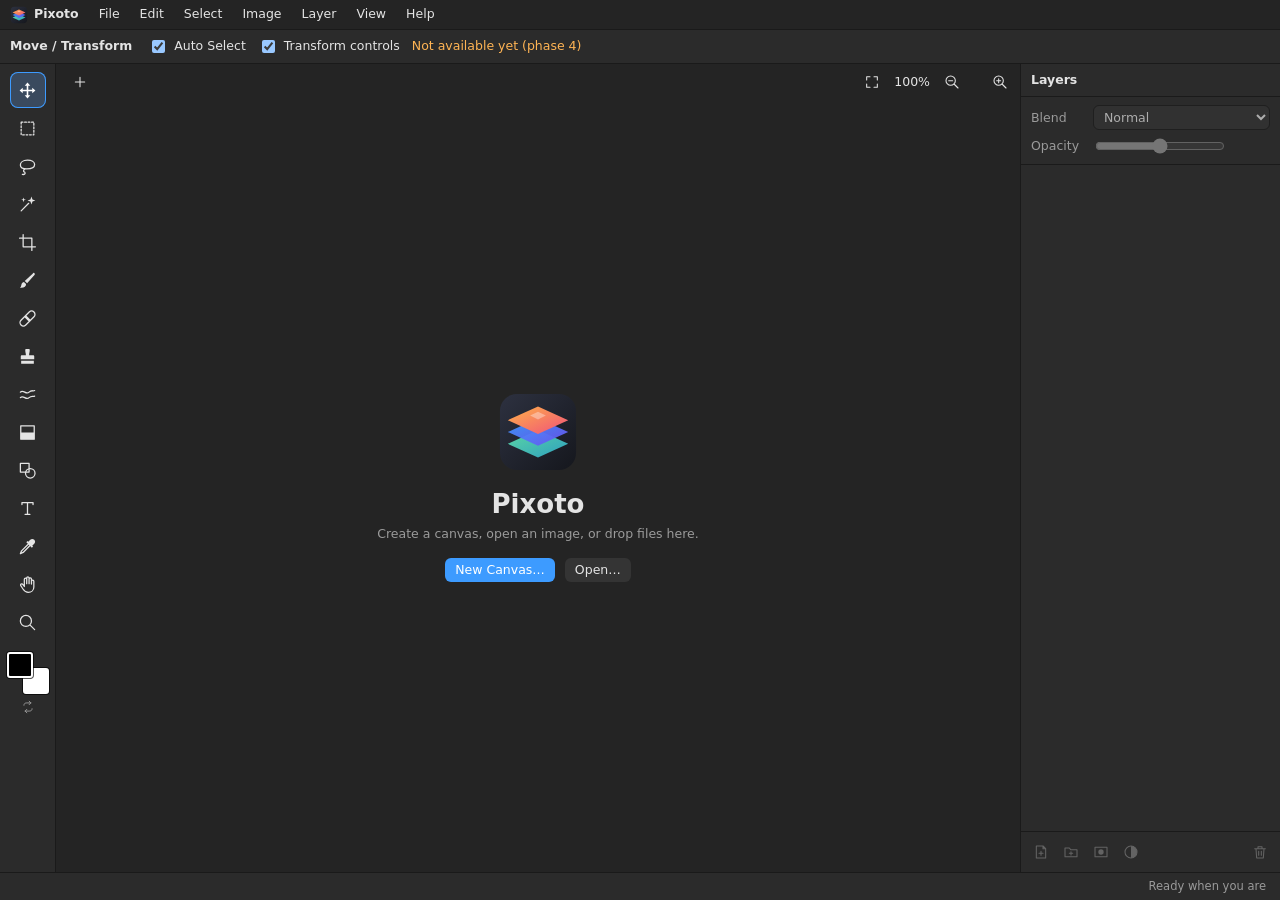
==== app/index.html @ 797c1250 "phase 1" ====
<!doctype html>
<html lang="en">
<head>
<meta charset="utf-8">
<meta name="viewport" content="width=device-width, initial-scale=1, viewport-fit=cover, user-scalable=no">
<title>Pixoto</title>
<meta name="theme-color" content="#242424">
<link rel="manifest" href="manifest.webmanifest">
<link rel="icon" href="assets/icon.svg" type="image/svg+xml">
<link rel="apple-touch-icon" href="assets/icon.svg">
<link rel="stylesheet" href="css/app.css">
</head>
<body>
<div id="app">
  <div id="menubar"><div class="brand"><img src="assets/icon.svg" alt="">Pixoto</div></div>
  <div id="options"></div>
  <div id="main">
    <div id="toolbar" role="toolbar" aria-label="Tools"></div>
    <div id="center">
      <div id="tabs"></div>
      <div id="viewport">
        <canvas id="view"></canvas>
        <div id="welcome">
          <div>
            <img src="assets/icon.svg" alt="">
            <h1>Pixoto</h1>
            <p>Create a canvas, open an image, or drop files here.</p>
            <div class="row">
              <button class="btn accent" id="w-new">New Canvas…</button>
              <button class="btn" id="w-open">Open…</button>
            </div>
          </div>
        </div>
        <div id="dropmask" hidden>Drop images to open</div>
      </div>
    </div>
    <div id="side"></div>
  </div>
  <div id="status"><span id="st-zoom"></span><span id="st-size"></span><span class="pos" id="st-pos"></span><span class="hint" id="st-hint">Ready when you are</span></div>
</div>
<input type="file" id="file" accept="image/*" multiple hidden>
<script type="module" src="app.js"></script>
</body>
</html>
---- app/css/app.css ----
:root {
  --window: #242424; --panel: #2b2b2b; --raised: #343434; --divider: #1a1a1a;
  --fg: #e4e4e4; --secondary: #9a9a9a; --accent: #3d9bff; --selected: #3a4a5e; --hover: #3a3a3a;
  --warn: #ffb454; --radius: 6px; --bar: 28px; --tool: 36px;
  font: 12.5px/1.3 system-ui, -apple-system, "Segoe UI", Roboto, sans-serif;
  color-scheme: dark;
}
* { box-sizing: border-box; }
html, body { margin: 0; height: 100%; overflow: hidden; background: var(--window); color: var(--fg); -webkit-user-select: none; user-select: none; overscroll-behavior: none; }
button, input, select { font: inherit; color: inherit; }
button { background: none; border: 0; cursor: pointer; }
svg.ic { width: 18px; height: 18px; flex: none; pointer-events: none; }
[hidden] { display: none !important; }

#app { display: grid; grid-template-rows: auto auto 1fr var(--bar); height: 100%; height: 100dvh; }
#menubar { display: flex; align-items: center; background: var(--window); border-bottom: 1px solid var(--divider); padding: 0 4px; min-height: 30px; position: relative; z-index: 30; overflow-x: auto; scrollbar-width: none; }
#menubar .top { padding: 6px 10px; border-radius: 5px; white-space: nowrap; }
#menubar .top:hover, #menubar .top.open { background: var(--hover); }
#menubar .brand { display: flex; align-items: center; gap: 6px; padding: 0 10px 0 6px; font-weight: 600; }
#menubar .brand img { width: 18px; height: 18px; }
#menubar .spacer { flex: 1; }
.menu { position: fixed; z-index: 100; min-width: 230px; max-height: 80vh; overflow: auto; background: var(--raised); border: 1px solid var(--divider); border-radius: 8px; padding: 4px; box-shadow: 0 8px 28px #0008; }
.menu .item { display: flex; gap: 20px; align-items: center; padding: 5px 10px; border-radius: 5px; cursor: default; white-space: nowrap; }
.menu .item .key { margin-left: auto; color: var(--secondary); font-size: 11.5px; }
.menu .item:hover:not(.disabled) { background: var(--selected); }
.menu .item.disabled { opacity: .4; }
.menu .item .tick { width: 14px; }
.menu hr { border: 0; border-top: 1px solid var(--divider); margin: 4px 2px; }

#options { display: flex; align-items: center; gap: 12px; min-height: 34px; padding: 3px 10px; background: var(--panel); border-bottom: 1px solid var(--divider); overflow-x: auto; scrollbar-width: none; white-space: nowrap; }
#options .opt { display: flex; align-items: center; gap: 6px; }
#options label { color: var(--secondary); }
#options .tname { font-weight: 600; margin-right: 4px; }
#options input[type=range] { width: 110px; accent-color: var(--accent); }
#options .val { width: 3.2em; text-align: right; font-variant-numeric: tabular-nums; }
.btn { background: var(--raised); border-radius: var(--radius); padding: 4px 10px; min-height: 24px; }
.btn:hover { background: var(--hover); }
.btn.accent { background: var(--accent); color: #fff; }
.btn:disabled { opacity: .4; pointer-events: none; }
select, input[type=text], input[type=number] { background: var(--raised); border: 1px solid var(--divider); border-radius: var(--radius); padding: 3px 6px; min-height: 24px; }

#main { display: grid; grid-template-columns: 56px 1fr 260px; min-height: 0; }
#toolbar { background: var(--panel); border-right: 1px solid var(--divider); display: flex; flex-direction: column; align-items: center; gap: 2px; padding: 8px 0; overflow-y: auto; scrollbar-width: none; }
.toolbtn { width: var(--tool); height: var(--tool); border-radius: 8px; display: grid; place-items: center; color: var(--fg); }
.toolbtn svg.ic { width: 19px; height: 19px; }
.toolbtn:hover { background: var(--hover); }
.toolbtn.on { background: var(--selected); color: #fff; box-shadow: inset 0 0 0 1px var(--accent); }
.swatches { position: relative; width: 42px; height: 42px; margin-top: 10px; flex: none; }
.sw { position: absolute; width: 26px; height: 26px; border: 2px solid #fff; border-radius: 3px; box-shadow: 0 0 0 1px #000a; cursor: pointer; padding: 0; }
.sw.bg { right: 0; bottom: 0; } .sw.fg { left: 0; top: 0; z-index: 1; }
#swap { width: 28px; height: 22px; display: grid; place-items: center; color: var(--secondary); }
#swap svg.ic { width: 14px; height: 14px; }

#center { display: grid; grid-template-rows: auto 1fr; min-width: 0; min-height: 0; position: relative; }
#tabs { display: flex; align-items: center; background: var(--window); padding: 4px 6px; gap: 4px; min-height: 34px; }
#tablist { display: flex; gap: 4px; overflow-x: auto; scrollbar-width: none; flex: 0 1 auto; min-width: 0; }
.tab { display: flex; align-items: center; gap: 6px; padding: 5px 8px 5px 12px; background: var(--panel); border-radius: 7px; white-space: nowrap; cursor: pointer; max-width: 200px; }
.tab.on { background: var(--raised); box-shadow: inset 0 -2px 0 var(--accent); }
.tab .name { overflow: hidden; text-overflow: ellipsis; }
.tab .dot { width: 7px; height: 7px; border-radius: 50%; background: var(--accent); }
.tab .x { width: 18px; height: 18px; display: grid; place-items: center; border-radius: 4px; color: var(--secondary); }
.tab .x:hover { background: var(--hover); color: var(--fg); }
.tab .x svg.ic { width: 12px; height: 12px; }
#tabs .grow { flex: 1; }
.iconbtn { min-width: 28px; height: 28px; padding: 0 6px; border-radius: 6px; display: grid; place-items: center; color: var(--fg); }
.iconbtn:hover { background: var(--hover); }
.iconbtn svg.ic { width: 16px; height: 16px; }
.zoomctl { display: flex; align-items: center; gap: 2px; }
.zoomctl .txt { font-size: 11.5px; padding: 0 8px; }

#viewport { position: relative; min-width: 0; min-height: 0; background: #1b1b1b; overflow: hidden; }
#view { position: absolute; inset: 0; width: 100%; height: 100%; touch-action: none; display: block; }
#welcome { position: absolute; inset: 0; display: grid; place-items: center; text-align: center; background: var(--window); z-index: 5; padding: 20px; }
#welcome h1 { margin: 10px 0 4px; font-size: 26px; font-weight: 600; }
#welcome p { color: var(--secondary); margin: 0 0 16px; }
#welcome img { width: 84px; height: 84px; }
#welcome .row { display: flex; gap: 10px; justify-content: center; flex-wrap: wrap; }
#dropmask { position: absolute; inset: 0; z-index: 20; border: 3px dashed var(--accent); background: #3d9bff22; display: grid; place-items: center; font-size: 18px; pointer-events: none; }

#side { background: var(--panel); border-left: 1px solid var(--divider); display: flex; flex-direction: column; min-height: 0; }
#side .head { padding: 8px 10px; font-weight: 600; border-bottom: 1px solid var(--divider); display: flex; align-items: center; }
#side .head .grow { flex: 1; }
.lp-props { display: grid; grid-template-columns: 1fr; gap: 6px; padding: 8px 10px; border-bottom: 1px solid var(--divider); }
.lp-props .r { display: flex; align-items: center; gap: 8px; }
.lp-props .r label { width: 54px; color: var(--secondary); }
.lp-props input[type=range] { flex: 1; min-width: 0; accent-color: var(--accent); }
.lp-props .val { width: 2.8em; text-align: right; font-variant-numeric: tabular-nums; }
.lp-props select { flex: 1; min-width: 0; }
#layerlist { flex: 1; overflow-y: auto; padding: 4px; position: relative; }
.lrow { display: flex; align-items: center; gap: 6px; padding: 4px 6px; border-radius: 6px; min-height: 44px; position: relative; touch-action: pan-y; }
.lrow:hover { background: var(--hover); }
.lrow.on { background: var(--selected); }
.lrow .eye { width: 26px; height: 26px; display: grid; place-items: center; border-radius: 5px; color: var(--fg); flex: none; touch-action: none; }
.lrow .eye.off { color: var(--secondary); opacity: .6; }
.lrow .eye svg.ic { width: 16px; height: 16px; }
.lrow canvas.thumb { width: 36px; height: 36px; border-radius: 3px; flex: none; background: repeating-conic-gradient(#5a5a5a 0 25%, #3c3c3c 0 50%) 0 0/10px 10px; }
.lrow .name { flex: 1; min-width: 0; overflow: hidden; text-overflow: ellipsis; white-space: nowrap; }
.lrow input.rename { flex: 1; min-width: 0; }
.lrow .blend { color: var(--secondary); font-size: 10.5px; }
.lrow.dragging { opacity: .5; }
.dropline { position: absolute; left: 4px; right: 4px; height: 2px; background: var(--accent); pointer-events: none; }
.lp-foot { display: flex; gap: 2px; padding: 6px; border-top: 1px solid var(--divider); }
.lp-foot .grow { flex: 1; }
.iconbtn:disabled { opacity: .3; pointer-events: none; }

#status { display: flex; align-items: center; gap: 22px; padding: 0 14px; background: var(--panel); border-top: 1px solid var(--divider); font-size: 11.5px; white-space: nowrap; overflow: hidden; }
#status .hint { margin-left: auto; color: var(--secondary); overflow: hidden; text-overflow: ellipsis; }
#status .hint.problem { color: var(--warn); }
#status .pos { min-width: 8em; font-variant-numeric: tabular-nums; }

.scrim { position: fixed; inset: 0; background: #0007; display: grid; place-items: center; z-index: 200; padding: 12px; }
.dlg { background: var(--raised); border: 1px solid var(--divider); border-radius: 10px; min-width: min(380px, 100%); max-width: 100%; max-height: 92vh; overflow: auto; box-shadow: 0 14px 50px #000a; }
.dlg h2 { margin: 0; padding: 14px 18px 4px; font-size: 15px; }
.dlg .body { padding: 10px 18px; display: grid; gap: 10px; }
.dlg .foot { display: flex; justify-content: flex-end; gap: 8px; padding: 10px 18px 16px; }
.dlg .row { display: flex; align-items: center; gap: 10px; }
.dlg .row label { width: 80px; color: var(--secondary); }
.dlg .row input[type=number] { width: 90px; }
.presets { display: flex; flex-wrap: wrap; gap: 6px; }
.presets .btn.on { background: var(--selected); box-shadow: inset 0 0 0 1px var(--accent); }

@media (max-width: 860px) {
  #main { grid-template-columns: 1fr; grid-template-rows: 1fr auto; }
  #toolbar { grid-row: 2; flex-direction: row; padding: 4px 6px; border-right: 0; border-top: 1px solid var(--divider); overflow-x: auto; overflow-y: hidden; justify-content: flex-start; }
  #toolbar .swatches { margin: 0 4px 0 10px; } 
  #center { grid-row: 1; }
  #side { position: fixed; top: 0; right: 0; bottom: 0; width: min(300px, 86vw); z-index: 60; transform: translateX(100%); transition: transform .2s; box-shadow: -8px 0 28px #0008; }
  body.layers-open #side { transform: none; }
  .toolbtn { width: 44px; height: 44px; flex: none; }
}
@media (pointer: coarse) { .iconbtn { min-width: 40px; height: 40px; } .lrow .eye { width: 36px; height: 36px; } #menubar .top { padding: 10px 12px; } }
@media (min-width: 861px) { #layers-toggle { display: none; } }
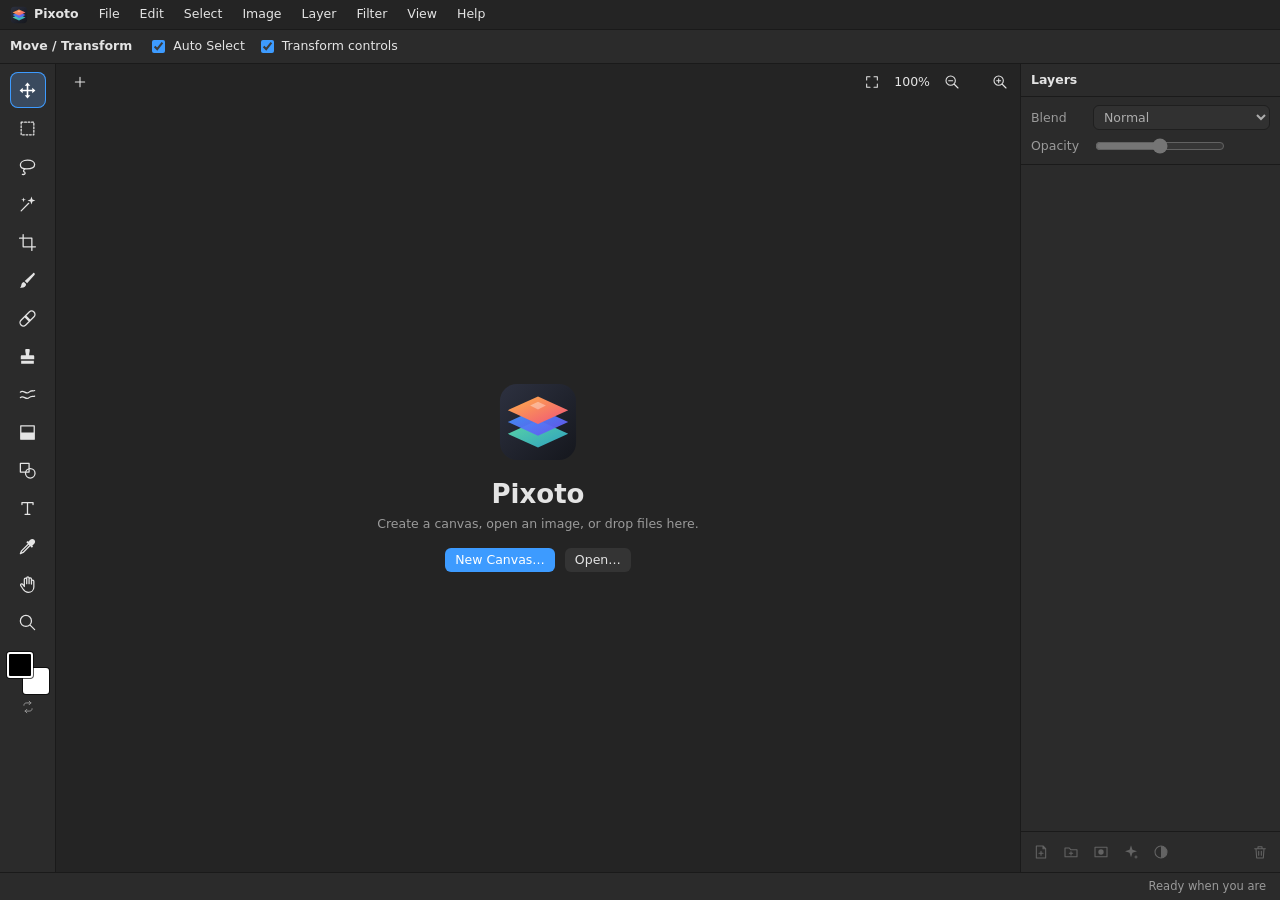
==== commit 8f30c74d: "Port Composa's painting, selection, transform, text, layer, filter and file features into the Pixoto" ====
--- a/app/index.html
+++ b/app/index.html
@@ -7,7 +7,8 @@
 <meta name="theme-color" content="#242424">
 <link rel="manifest" href="manifest.webmanifest">
 <link rel="icon" href="assets/icon.svg" type="image/svg+xml">
-<link rel="apple-touch-icon" href="assets/icon.svg">
+<link rel="icon" href="assets/favicon-32.png" sizes="32x32" type="image/png">
+<link rel="apple-touch-icon" href="assets/apple-touch-icon.png">
 <link rel="stylesheet" href="css/app.css">
 </head>
 <body>
@@ -29,6 +30,7 @@
               <button class="btn accent" id="w-new">New Canvas…</button>
               <button class="btn" id="w-open">Open…</button>
             </div>
+            <div id="recents"></div>
           </div>
         </div>
         <div id="dropmask" hidden>Drop images to open</div>
--- a/app/css/app.css
+++ b/app/css/app.css
@@ -130,3 +130,81 @@
 }
 @media (pointer: coarse) { .iconbtn { min-width: 40px; height: 40px; } .lrow .eye { width: 36px; height: 36px; } #menubar .top { padding: 10px 12px; } }
 @media (min-width: 861px) { #layers-toggle { display: none; } }
+
+/* ---- phase 2-7 additions ---- */
+.btn.small { padding: 2px 8px; min-height: 22px; font-size: 12px; }
+.btn.on, .iconbtn.on { background: var(--selected); box-shadow: inset 0 0 0 1px var(--accent); }
+#options .opt.group { gap: 6px; flex: none; }
+#options .opt.chk { gap: 5px; }
+#options input.val { width: 4.4em; text-align: right; padding: 2px 4px; }
+#options input.val.wide { width: 5.4em; }
+#options .unit, .fld .unit { color: var(--secondary); font-size: 11px; }
+#options select.font { max-width: 150px; }
+#options label.scrub { cursor: ew-resize; user-select: none; }
+.cswatch { width: 26px; height: 20px; border-radius: 4px; border: 1px solid #fff9; box-shadow: 0 0 0 1px #000a; padding: 0; cursor: pointer; }
+input[type=checkbox] { accent-color: var(--accent); }
+label.chk { display: flex; align-items: center; gap: 6px; }
+
+.floatdlg { position: fixed; top: 76px; right: 276px; z-index: 150; max-height: calc(100vh - 100px); }
+.fields { padding-top: 8px; }
+.fld { display: flex; align-items: center; gap: 8px; min-height: 26px; }
+.fld > label:first-child { width: 96px; color: var(--secondary); flex: none; }
+.fld input[type=range] { flex: 1; min-width: 0; accent-color: var(--accent); }
+.fld input.num { width: 64px; }
+.fld select { flex: 1; min-width: 0; }
+.dlg .foot .grow { flex: 1; }
+.dlg .foot .pv { color: var(--secondary); margin-right: auto; }
+canvas.histo, canvas.curve { width: 100%; max-width: 256px; background: #1b1b1b; border-radius: 4px; display: block; margin: 2px auto; touch-action: none; }
+canvas.curve { aspect-ratio: 1; cursor: crosshair; }
+
+.cp { width: min(420px, 100%); }
+.cp-body { gap: 12px; }
+.cp-main { display: flex; gap: 10px; align-items: flex-start; }
+.cp-sv { width: 200px; height: 200px; border-radius: 4px; cursor: crosshair; touch-action: none; flex: none; }
+.cp-hue { width: 18px; height: 200px; border-radius: 4px; cursor: ns-resize; touch-action: none; flex: none; }
+.cp-side { display: grid; gap: 8px; align-content: start; }
+.cp-cmp { display: grid; width: 64px; height: 64px; border-radius: 4px; overflow: hidden; border: 1px solid #000a; }
+.cp-new, .cp-old { height: 100%; }
+.cp-hex { width: 80px; font-family: ui-monospace, monospace; }
+.cp-fields { display: grid; grid-template-columns: repeat(6, 1fr); gap: 6px; }
+.cp-f { display: grid; gap: 2px; color: var(--secondary); font-size: 11px; }
+.cp-n { width: 100%; padding: 2px 4px; }
+.cp-palette { display: grid; grid-template-columns: repeat(auto-fill, 22px); gap: 4px; }
+.cp-chip { width: 22px; height: 22px; border-radius: 4px; border: 1px solid #0008; cursor: pointer; padding: 0; }
+
+#layerlist .lrow { padding-right: 6px; }
+.lrow .twist { width: 18px; height: 22px; display: grid; place-items: center; color: var(--secondary); flex: none; }
+.lrow .twist svg.ic { width: 12px; height: 12px; }
+.lrow .thumb.sym { display: grid; place-items: center; width: 36px; height: 36px; border-radius: 3px; background: var(--raised); color: var(--secondary); flex: none; }
+.lrow canvas.thumb.mask { width: 30px; height: 30px; border: 2px solid transparent; border-radius: 3px; background: #000; flex: none; }
+.lrow canvas.thumb.mask.edit { border-color: var(--accent); }
+.lrow canvas.thumb.mask.off { opacity: .45; }
+.lrow .clip { color: var(--secondary); flex: none; display: grid; }
+.lrow .clip svg.ic { width: 12px; height: 12px; }
+.lrow.dim { opacity: .55; }
+.lrow .name.live { font-style: italic; }
+.lrow.fxrow { min-height: 28px; color: var(--secondary); font-size: 11.5px; }
+.lrow.fxrow .eye { width: 22px; height: 22px; }
+.lrow.fxrow .eye svg.ic { width: 13px; height: 13px; }
+.dropbox { position: absolute; left: 4px; right: 4px; border: 2px solid var(--accent); border-radius: 6px; pointer-events: none; }
+
+.anchors { display: grid; grid-template-columns: repeat(3, 26px); gap: 3px; }
+.anchor { width: 26px; height: 26px; border-radius: 4px; background: var(--window); border: 1px solid var(--divider); }
+.anchor.on { background: var(--accent); }
+.sides { display: flex; gap: 12px; flex-wrap: wrap; }
+.prevwrap { display: grid; place-items: center; background: repeating-conic-gradient(#5a5a5a 0 25%, #3c3c3c 0 50%) 0 0/12px 12px; border-radius: 6px; padding: 6px; }
+canvas.expprev { max-width: 100%; }
+.report { max-height: 40vh; overflow: auto; display: grid; gap: 6px; font-size: 12px; padding-right: 6px; }
+.shortcuts { display: grid; gap: 10px; max-height: 60vh; overflow: auto; padding-right: 6px; min-width: min(560px, 80vw); }
+.shortcuts .note { color: var(--secondary); font-size: 12px; }
+.kgrid { display: grid; grid-template-columns: 1fr auto; gap: 3px 16px; margin-top: 4px; align-items: center; }
+.keybox { min-width: 120px; text-align: left; background: var(--window); border: 1px solid var(--divider); border-radius: 5px; padding: 2px 8px; color: var(--secondary); }
+.keybox.changed { color: var(--fg); border-color: var(--accent); }
+.keybox.capturing { background: var(--selected); color: #fff; }
+
+#recents { display: grid; gap: 6px; justify-items: center; margin-top: 20px; }
+#recents h3 { margin: 0; font-size: 12px; color: var(--secondary); font-weight: 500; }
+#recents .recent { max-width: 320px; overflow: hidden; text-overflow: ellipsis; white-space: nowrap; }
+@media (max-width: 860px) { .floatdlg { right: 8px; left: 8px; width: auto !important; top: 60px; } .cp-main { flex-wrap: wrap; } }
+
+.blocker { position: fixed; inset: 0; z-index: 140; background: transparent; }
